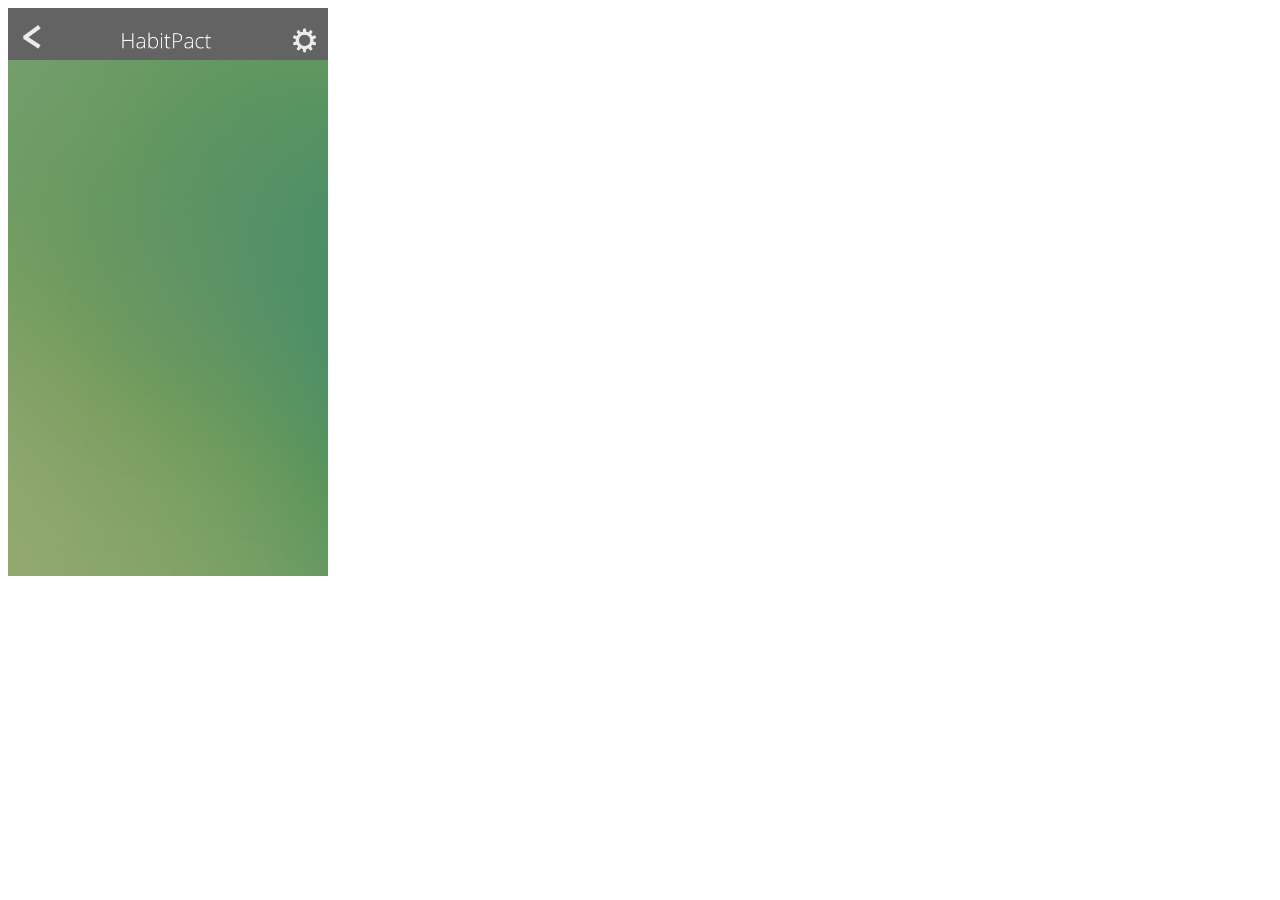
==== addProgress.html @ f50628d3 "add empty addProgress and viewProgress pages" ====
<html>

<head>
	<title>HabitPact</title>
	<link href='http://fonts.googleapis.com/css?family=Roboto:400,500,300,100' rel='stylesheet' type='text/css'>
	<link rel="stylesheet" type="text/css" href="addProgress.css">

</head>

<body>
	<div id="screen">
		<div id ="header">
		<div onclick="location.href='main.html';" id='backButton'> 
		</div>
	</div>
	</div>
</body>
</html>
---- addProgress.css ----
#header{
	width: 320px;
	height: 52.4px;
	background-image: url(header.png);
	background-size: 100%;
}

#screen {
  background-image: url(background.png);
  display: block;
  width: 320px;
  height: 568px;
  -webkit-box-sizing: border-box;
  -moz-box-sizing: border-box;
  box-sizing: border-box;
}

#header #backButton{
	width: 10%;
	position: relative;
	bottom: -10px;
	height: 70%;
	margin-left: 10px;
	background-size: 100%;
	background-image: url(back.png);
}
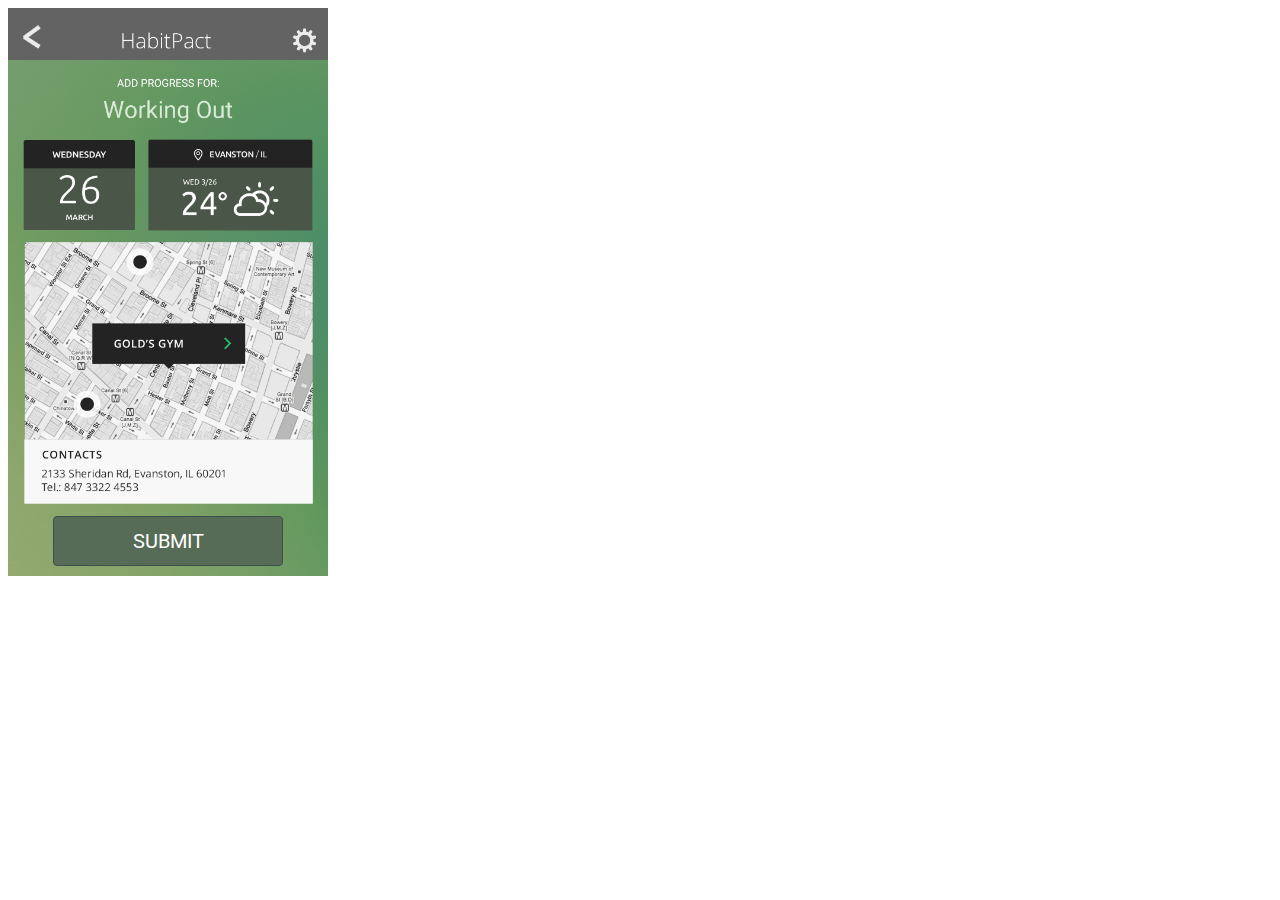
==== commit fbf99193: "oops didn't actually commit" ====
--- a/addProgress.html
+++ b/addProgress.html
@@ -10,9 +10,14 @@
 <body>
 	<div id="screen">
 		<div id ="header">
-		<div onclick="location.href='main.html';" id='backButton'> 
-		</div>
-	</div>
-	</div>
+      <div onclick="location.href='viewProgress.html';" id='backButton'> 
+      </div>
+    </div>
+    <div id="add-progress-content">
+      <div id="add-progress-wrapper">
+        <input onclick="location.href='viewProgress.html';"type="submit" id="add-progress" value="Submit">
+      </div>
+    </div>
+  </div>
 </body>
 </html>--- a/addProgress.css
+++ b/addProgress.css
@@ -16,6 +16,7 @@
 }
 
 #header #backButton{
+  z-index: 100;
 	width: 10%;
 	position: relative;
 	bottom: -10px;
@@ -23,4 +24,38 @@
 	margin-left: 10px;
 	background-size: 100%;
 	background-image: url(back.png);
+}
+
+#add-progress-content {
+  background-image: url(add-progress-everything.png);
+  background-size: 320px 568px;
+  position: relative;
+  top: -50px;
+  width: 320px;
+  height: 568px;
+  -webkit-box-sizing: border-box;
+  -moz-box-sizing: border-box;
+  box-sizing: border-box;
+}
+
+#add-progress {
+  width: 230px;
+  outline: 0;
+  border: 1px solid #3E4E4B;
+  background-color: #566C56;
+  border-radius: 4px;
+  font-family: 'Roboto', sans-serif;
+  font-size: 20px;
+  height: 50px;
+  color: #fff;
+  text-transform: uppercase;
+
+}
+
+#add-progress-wrapper {
+  width: 230px;
+  margin-left: auto;
+  margin-right: auto;
+  position: relative;
+  top: 89%;
 }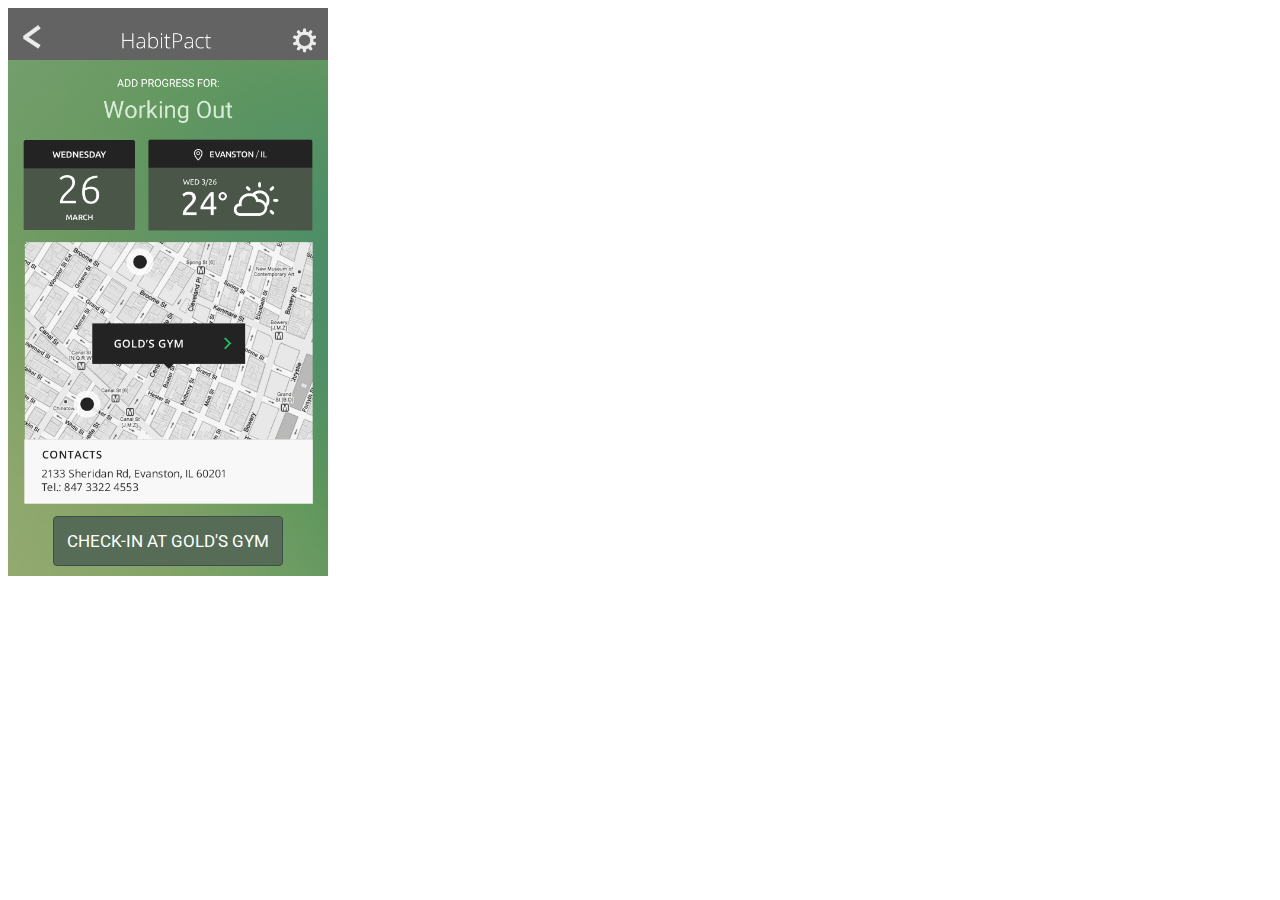
==== commit 714cd7ab: "main.html changes" ====
--- a/addProgress.html
+++ b/addProgress.html
@@ -15,7 +15,7 @@
     </div>
     <div id="add-progress-content">
       <div id="add-progress-wrapper">
-        <input onclick="location.href='viewProgress.html';"type="submit" id="add-progress" value="Submit">
+        <input onclick="location.href='viewProgress.html';"type="submit" id="add-progress" value="Check-in at Gold's Gym">
       </div>
     </div>
   </div>
--- a/addProgress.css
+++ b/addProgress.css
@@ -45,7 +45,7 @@
   background-color: #566C56;
   border-radius: 4px;
   font-family: 'Roboto', sans-serif;
-  font-size: 20px;
+  font-size: 17px;
   height: 50px;
   color: #fff;
   text-transform: uppercase;
